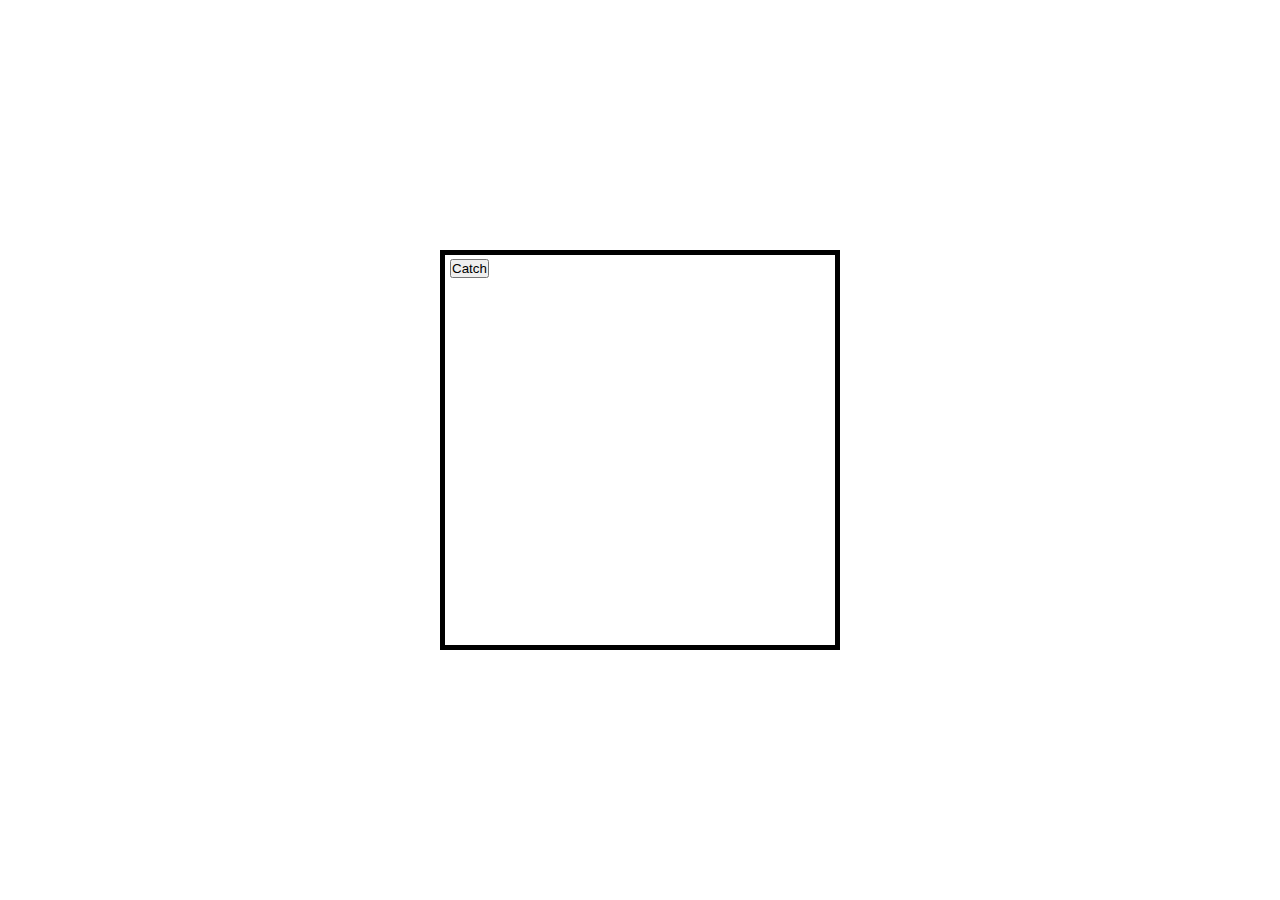
==== Skill_opdracht3/index.html @ 8e293448 "aanpassingen" ====
<!DOCTYPE html>
<html lang="en">
<head>
    <meta charset="UTF-8">
    <meta name="viewport" content="width=device-width, initial-scale=1.0">
    <title>Pokemon</title>
    <link rel="stylesheet" href="./css/style.css">
    <script src="./js/main.js" defer></script>
</head>
<body>
    <ul class="cards">
        <li class="card">
            <img id="js--pokemon-image" src="" alt="">
            <button>Catch</button>
        </li>         
    </ul>
</body>
</html>
---- Skill_opdracht3/css/style.css ----
*{
    margin: 0;
    padding: 0;
    box-sizing: border-box;
}

html{
    font-size: 62.5%;
}

body{
    font-size: 2rem;
}

.cards{ 
    min-height: 100vh;
    display: flex;
    justify-content: center;
    align-items: center;
}

.card{
    width: 40rem;
    height: 40rem;
    border: 5px solid black;
    list-style: none;
}
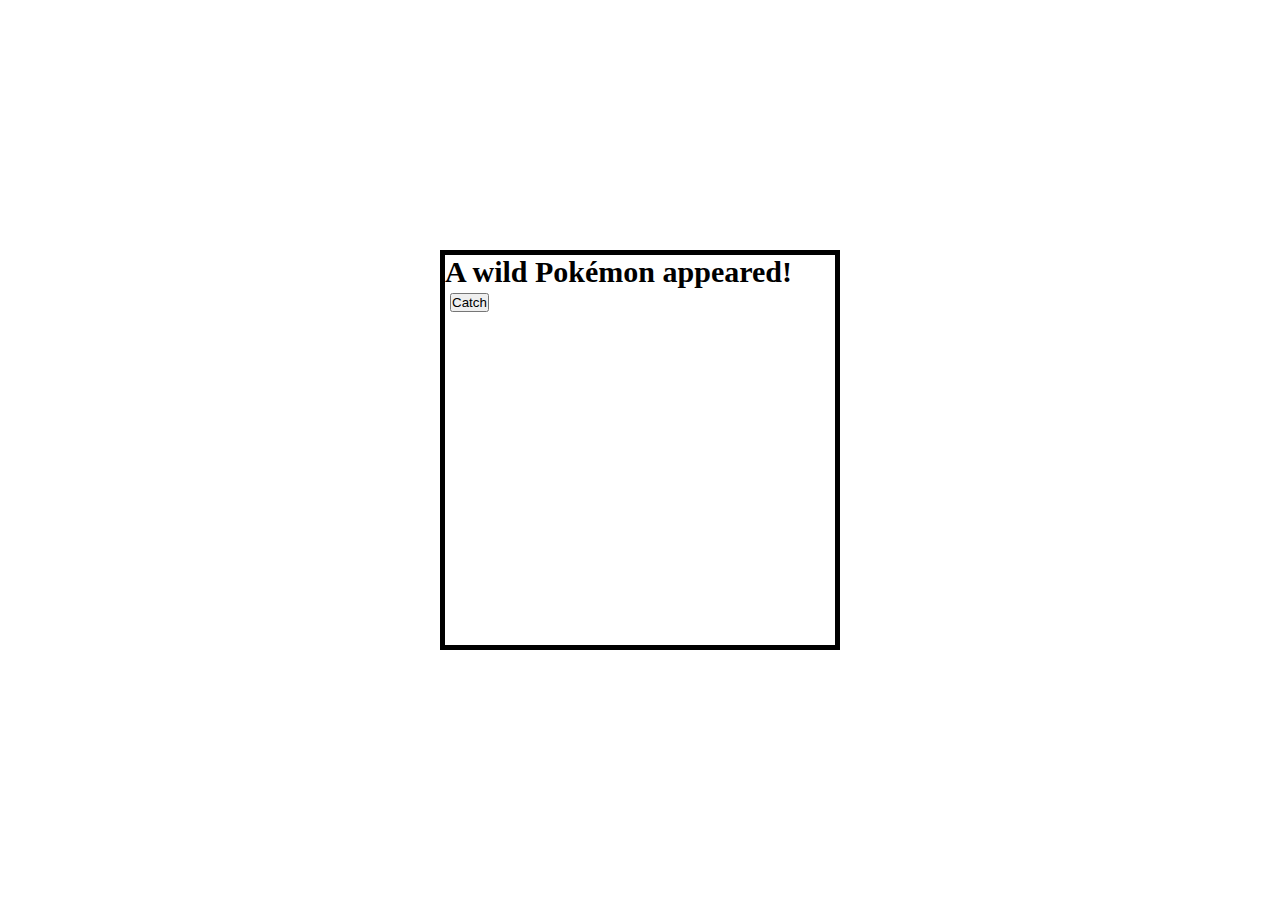
==== commit 9565ebe4: "puhsen" ====
--- a/Skill_opdracht3/index.html
+++ b/Skill_opdracht3/index.html
@@ -10,8 +10,9 @@
 <body>
     <ul class="cards">
         <li class="card">
+            <h2 id="js--pokemon-text">A wild Pokémon appeared!</h2>
             <img id="js--pokemon-image" src="" alt="">
-            <button>Catch</button>
+            <button id="js--catch-button">Catch</button>
         </li>         
     </ul>
 </body>
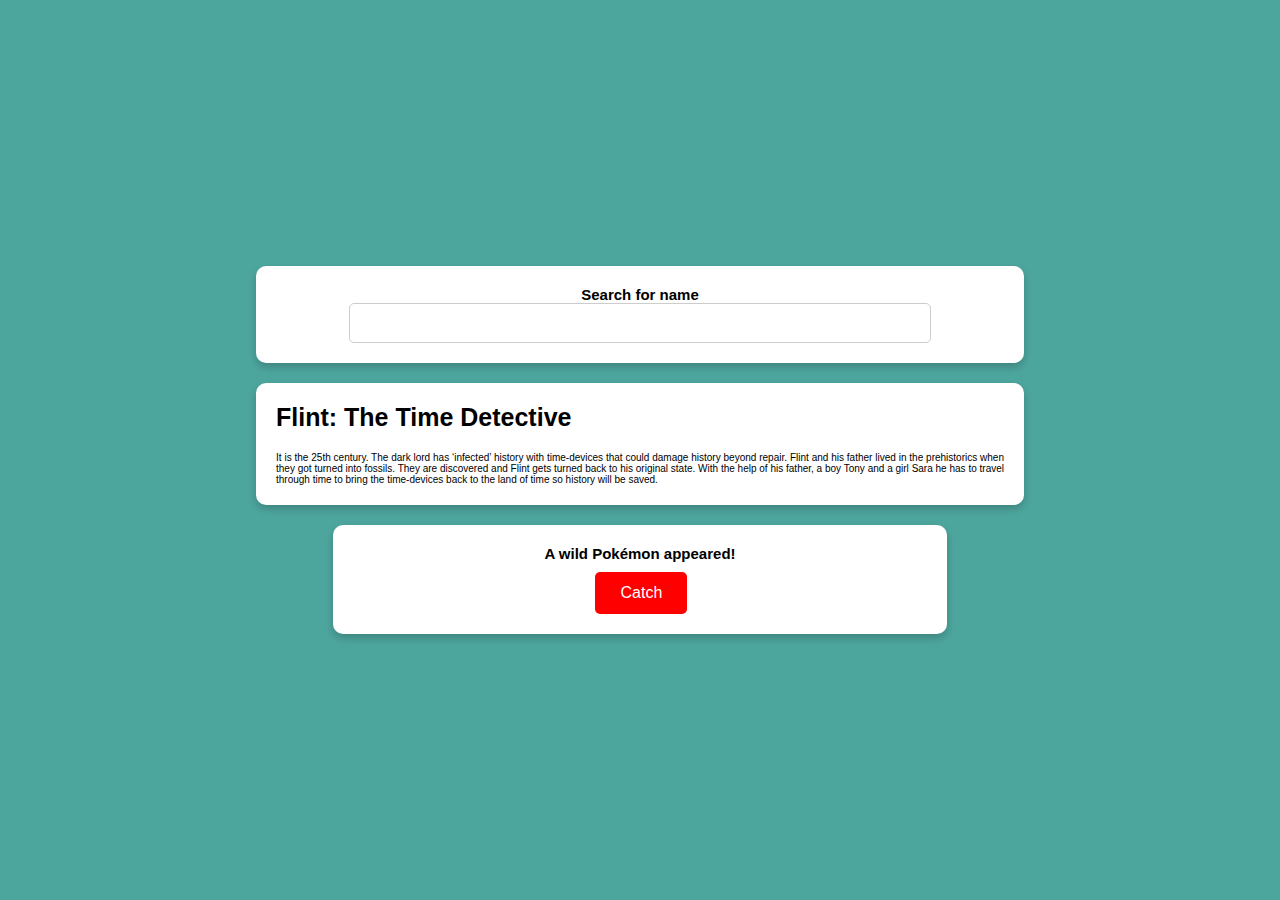
==== commit 1565141a: "3A gemaakt" ====
--- a/Skill_opdracht3/index.html
+++ b/Skill_opdracht3/index.html
@@ -8,12 +8,26 @@
     <script src="./js/main.js" defer></script>
 </head>
 <body>
-    <ul class="cards">
-        <li class="card">
+
+  
+
+    <div class="container">
+        <div class="search-box">
+            <h2>Search for name</h2>
+            <input type="text" id="search-name">
+        </div>
+
+        <div class="description">
+            <h1>Flint: The Time Detective</h1>
+            <p>It is the 25th century. The dark lord has ‘infected’ history with time-devices that could damage history beyond repair. Flint and his father lived in the prehistorics when they got turned into fossils. They are discovered and Flint gets turned back to his original state. With the help of his father, a boy Tony and a girl Sara he has to travel through time to bring the time-devices back to the land of time so history will be saved.</p>
+        </div>
+
+        <div class="card">
             <h2 id="js--pokemon-text">A wild Pokémon appeared!</h2>
             <img id="js--pokemon-image" src="" alt="">
             <button id="js--catch-button">Catch</button>
-        </li>         
-    </ul>
+        </div>         
+    </div>
+
 </body>
-</html>+</html>
--- a/Skill_opdracht3/css/style.css
+++ b/Skill_opdracht3/css/style.css
@@ -1,27 +1,90 @@
-*{
+* {
     margin: 0;
     padding: 0;
     box-sizing: border-box;
 }
 
-html{
+html {
     font-size: 62.5%;
 }
 
-body{
-    font-size: 2rem;
-}
-
-.cards{ 
-    min-height: 100vh;
+body {
+    font-family: Arial, sans-serif;
+    background-color: #4da69e; /* Meer overeenkomend met de eerste afbeelding */
     display: flex;
     justify-content: center;
     align-items: center;
+    flex-direction: column;
+    height: 100vh;
+    margin: 0;
 }
 
-.card{
-    width: 40rem;
-    height: 40rem;
-    border: 5px solid black;
-    list-style: none;
-}+h1 {
+    font-size: 2.5rem;
+    font-weight: bold;
+    margin-bottom: 20px;
+}
+
+.container {
+    display: flex;
+    flex-direction: column;
+    align-items: center;
+    gap: 20px;
+    width: 60%;
+}
+
+.search-box {
+    background: white;
+    padding: 20px;
+    border-radius: 10px;
+    box-shadow: 0px 4px 8px rgba(0, 0, 0, 0.2);
+    text-align: center;
+    width: 100%;
+}
+
+.search-box input {
+    padding: 10px;
+    width: 80%;
+    font-size: 1.6rem;
+    border-radius: 5px;
+    border: 1px solid #ccc;
+}
+
+.description {
+    background: white;
+    padding: 20px;
+    border-radius: 10px;
+    box-shadow: 0px 4px 8px rgba(0, 0, 0, 0.2);
+    text-align: justify;
+    width: 100%;
+}
+
+.card {
+    background-color: white;
+    padding: 20px;
+    border-radius: 10px;
+    text-align: center;
+    box-shadow: 0px 4px 8px rgba(0, 0, 0, 0.2);
+    width: 80%;
+}
+
+.card img {
+    width: 150px;
+    height: auto;
+}
+
+#js--catch-button {
+    background-color: red;
+    color: white;
+    border: none;
+    padding: 12px 25px;
+    font-size: 1.6rem;
+    cursor: pointer;
+    border-radius: 5px;
+    margin-top: 10px;
+}
+
+#js--catch-button:disabled {
+    background-color: gray;
+    cursor: not-allowed;
+}
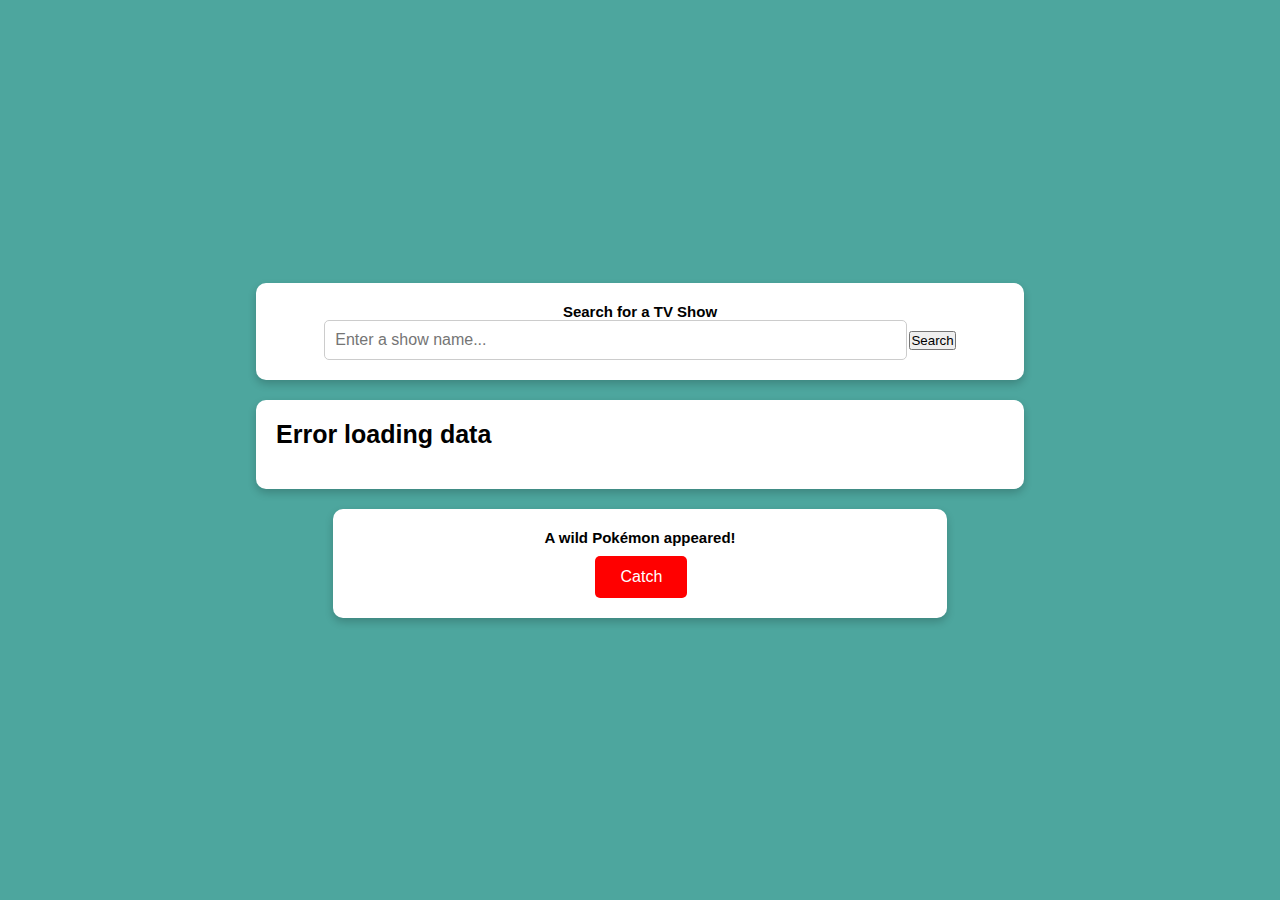
==== commit 3c10433a: "3A af" ====
--- a/Skill_opdracht3/index.html
+++ b/Skill_opdracht3/index.html
@@ -3,23 +3,24 @@
 <head>
     <meta charset="UTF-8">
     <meta name="viewport" content="width=device-width, initial-scale=1.0">
-    <title>Pokemon</title>
+    <title>TV Series & Pokémon</title>
     <link rel="stylesheet" href="./css/style.css">
     <script src="./js/main.js" defer></script>
+    <script src="./js/serie.js" defer></script>
+
 </head>
 <body>
 
-  
-
     <div class="container">
         <div class="search-box">
-            <h2>Search for name</h2>
-            <input type="text" id="search-name">
+            <h2>Search for a TV Show</h2>
+            <input type="text" id="search-name" placeholder="Enter a show name...">
+            <button id="search-button">Search</button>
         </div>
 
         <div class="description">
-            <h1>Flint: The Time Detective</h1>
-            <p>It is the 25th century. The dark lord has ‘infected’ history with time-devices that could damage history beyond repair. Flint and his father lived in the prehistorics when they got turned into fossils. They are discovered and Flint gets turned back to his original state. With the help of his father, a boy Tony and a girl Sara he has to travel through time to bring the time-devices back to the land of time so history will be saved.</p>
+            <h1 id="js--serie-title">Serie Title</h1>
+            <p id="js--serie-description">Series description will appear here...</p>
         </div>
 
         <div class="card">
